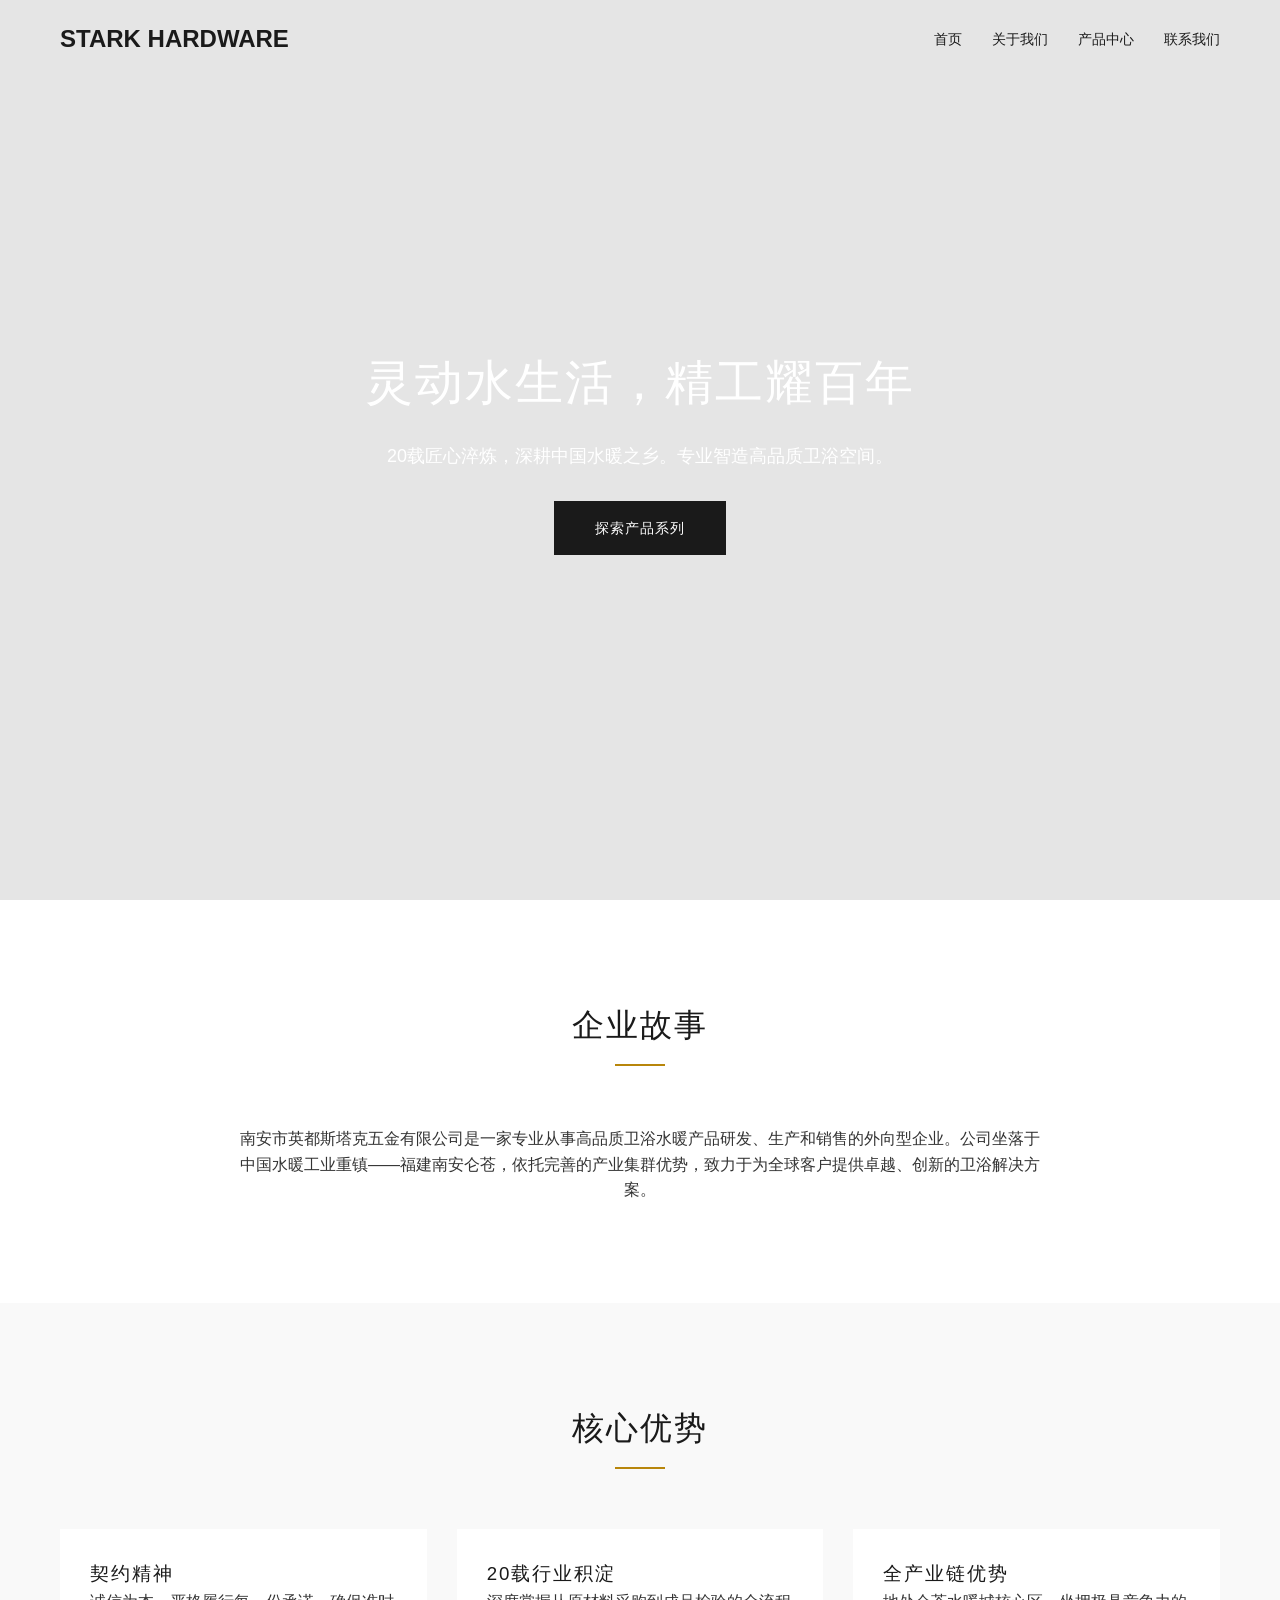
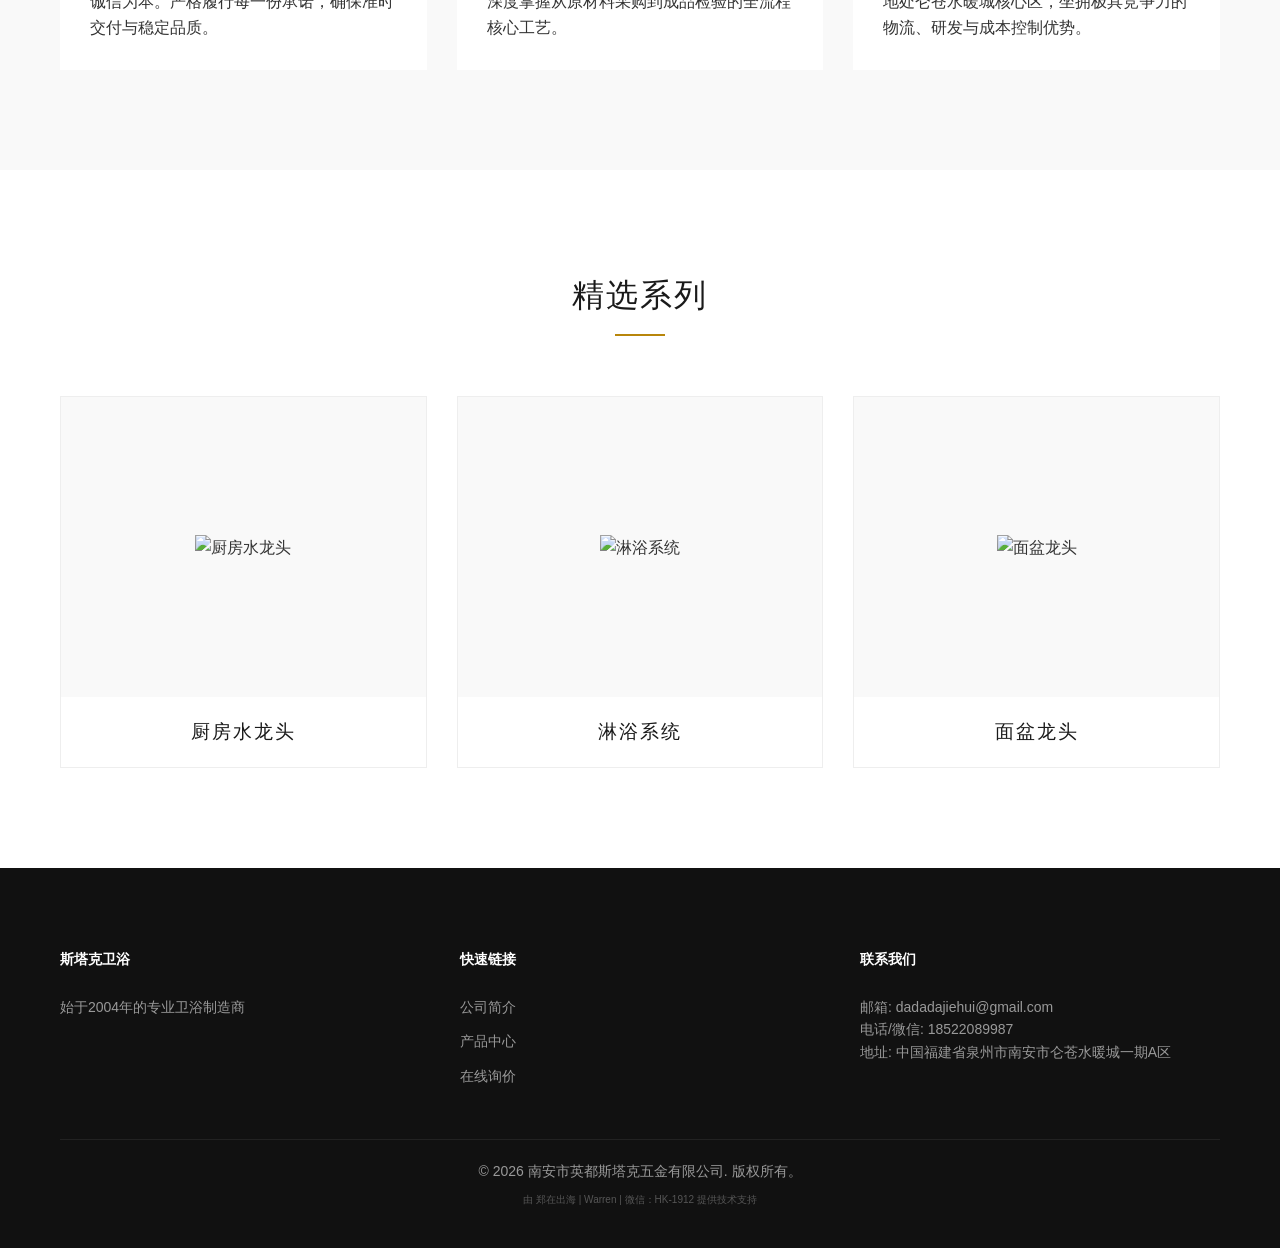
==== src/zh/index.html @ 19bd36cb "Initial commit for Stark Hardware V5 Multilingual Site" ====
<!DOCTYPE html>
<html lang="zh">
<head>
    <meta charset="UTF-8">
    <meta name="viewport" content="width=device-width, initial-scale=1.0">
    <title>斯塔克卫浴 | 专业卫浴水暖五金制造商</title>
    <meta name="description" content="南安市英都斯塔克五金有限公司 - 20余年高品质水龙头、花洒及水暖五金经验。提供专业的 OEM/ODM 服务。">
    
    <!-- Multilingual Tags -->
    <link rel="alternate" hreflang="en" href="../en/index.html" />
    <link rel="alternate" hreflang="ar" href="../ar/index.html" />
    <link rel="alternate" hreflang="zh" href="../zh/index.html" />
    <link rel="alternate" hreflang="de" href="../de/index.html" />
    <link rel="alternate" hreflang="es" href="../es/index.html" />
    <link rel="alternate" hreflang="vi" href="../vi/index.html" />
    
    <link rel="stylesheet" href="../assets/css/styles.css">
</head>
<body>

    <header>
        <div class="container">
            <nav>
                <a href="index.html" class="logo">STARK HARDWARE</a>
                <ul class="nav-links">
                    <li><a href="index.html">首页</a></li>
                    <li><a href="about.html">关于我们</a></li>
                    <li><a href="products.html">产品中心</a></li>
                    <li><a href="contact.html">联系我们</a></li>
                </ul>
            </nav>
        </div>
    </header>

    <section class="hero">
        <div class="container hero-content">
            <h1 class="reveal">灵动水生活，精工耀百年</h1>
            <p class="reveal">20载匠心淬炼，深耕中国水暖之乡。专业智造高品质卫浴空间。</p>
            <a href="products.html" class="btn reveal">探索产品系列</a>
        </div>
    </section>

    <section id="about">
        <div class="container">
            <div class="section-title reveal">
                <h2>企业故事</h2>
            </div>
            <div class="reveal" style="max-width: 800px; margin: 0 auto; text-align: center;">
                <p>南安市英都斯塔克五金有限公司是一家专业从事高品质卫浴水暖产品研发、生产和销售的外向型企业。公司坐落于中国水暖工业重镇——福建南安仑苍，依托完善的产业集群优势，致力于为全球客户提供卓越、创新的卫浴解决方案。</p>
            </div>
        </div>
    </section>

    <section id="advantages" style="background: #f9f9f9;">
        <div class="container">
            <div class="section-title reveal">
                <h2>核心优势</h2>
            </div>
            <div class="product-grid">
                <div class="product-card reveal" style="padding: 30px; border: none;">
                    <h3>契约精神</h3>
                    <p>诚信为本。严格履行每一份承诺，确保准时交付与稳定品质。</p>
                </div>
                <div class="product-card reveal" style="padding: 30px; border: none;">
                    <h3>20载行业积淀</h3>
                    <p>深度掌握从原材料采购到成品检验的全流程核心工艺。</p>
                </div>
                <div class="product-card reveal" style="padding: 30px; border: none;">
                    <h3>全产业链优势</h3>
                    <p>地处仑苍水暖城核心区，坐拥极具竞争力的物流、研发与成本控制优势。</p>
                </div>
            </div>
        </div>
    </section>

    <section id="products">
        <div class="container">
            <div class="section-title reveal">
                <h2>精选系列</h2>
            </div>
            <div class="product-grid">
                <div class="product-card reveal">
                    <div class="product-img"><img src="https://via.placeholder.com/400x400?text=Kitchen+Faucet" alt="厨房水龙头"></div>
                    <div class="product-info"><h3>厨房水龙头</h3></div>
                </div>
                <div class="product-card reveal">
                    <div class="product-img"><img src="https://via.placeholder.com/400x400?text=Shower+System" alt="淋浴系统"></div>
                    <div class="product-info"><h3>淋浴系统</h3></div>
                </div>
                <div class="product-card reveal">
                    <div class="product-img"><img src="https://via.placeholder.com/400x400?text=Basin+Mixer" alt="面盆龙头"></div>
                    <div class="product-info"><h3>面盆龙头</h3></div>
                </div>
            </div>
        </div>
    </section>

    <footer>
        <div class="container">
            <div class="footer-grid">
                <div class="footer-col">
                    <h4>斯塔克卫浴</h4>
                    <p>始于2004年的专业卫浴制造商</p>
                </div>
                <div class="footer-col">
                    <h4>快速链接</h4>
                    <ul>
                        <li><a href="about.html">公司简介</a></li>
                        <li><a href="products.html">产品中心</a></li>
                        <li><a href="contact.html">在线询价</a></li>
                    </ul>
                </div>
                <div class="footer-col">
                    <h4>联系我们</h4>
                    <p>邮箱: dadadajiehui@gmail.com</p>
                    <p>电话/微信: 18522089987</p>
                    <p>地址: 中国福建省泉州市南安市仑苍水暖城一期A区</p>
                </div>
            </div>
            <div class="copyright">
                <p>&copy; 2026 南安市英都斯塔克五金有限公司. 版权所有。</p>
                <p style="font-size: 10px; margin-top: 10px; opacity: 0.5;">由 郑在出海 | Warren | 微信：HK-1912 提供技术支持</p>
            </div>
        </div>
    </footer>

    <script src="../assets/js/main.js"></script>
</body>
</html>
---- src/assets/css/styles.css ----
/* 
  Accio Work SiteBuilder Pro V5
  Brand: 郑在出海 | Warren | 微信：HK-1912
*/

:root {
    --primary-color: #1a1a1a;
    --accent-color: #b8860b;
    --text-color: #333333;
    --light-gray: #f4f4f4;
    --white: #ffffff;
    --transition: all 0.4s cubic-bezier(0.165, 0.84, 0.44, 1);
}

* {
    margin: 0;
    padding: 0;
    box-sizing: border-box;
}

body {
    font-family: 'Helvetica Neue', Helvetica, Arial, sans-serif;
    line-height: 1.6;
    color: var(--text-color);
    background-color: var(--white);
    overflow-x: hidden;
}

/* Typography */
h1, h2, h3 {
    font-weight: 300;
    letter-spacing: 2px;
    text-transform: uppercase;
    color: var(--primary-color);
}

/* Layout */
.container {
    max-width: 1200px;
    margin: 0 auto;
    padding: 0 20px;
}

/* Header & Nav */
header {
    position: fixed;
    top: 0;
    width: 100%;
    z-index: 1000;
    padding: 20px 0;
    transition: var(--transition);
    background: transparent;
}

header.scrolled {
    background: rgba(255, 255, 255, 0.95);
    padding: 15px 0;
    box-shadow: 0 2px 10px rgba(0,0,0,0.05);
}

nav {
    display: flex;
    justify-content: space-between;
    align-items: center;
}

.logo {
    font-size: 24px;
    font-weight: 700;
    color: var(--primary-color);
    text-decoration: none;
}

.nav-links {
    display: flex;
    list-style: none;
}

.nav-links li {
    margin-left: 30px;
}

.nav-links a {
    text-decoration: none;
    color: var(--primary-color);
    font-size: 14px;
    font-weight: 500;
    text-transform: uppercase;
    transition: var(--transition);
}

.nav-links a:hover {
    color: var(--accent-color);
}

/* Hero Section */
.hero {
    height: 100vh;
    display: flex;
    align-items: center;
    background: linear-gradient(rgba(0,0,0,0.1), rgba(0,0,0,0.1)), url('../img/hero-bg.jpg') center/cover no-repeat;
    color: var(--white);
    text-align: center;
}

.hero-content {
    width: 100%;
}

.hero h1 {
    font-size: 48px;
    margin-bottom: 20px;
    color: var(--white);
}

.hero p {
    font-size: 18px;
    margin-bottom: 30px;
    max-width: 600px;
    margin-left: auto;
    margin-right: auto;
}

.btn {
    display: inline-block;
    padding: 15px 40px;
    background: var(--primary-color);
    color: var(--white);
    text-decoration: none;
    text-transform: uppercase;
    font-size: 14px;
    letter-spacing: 1px;
    transition: var(--transition);
    border: 1px solid var(--primary-color);
}

.btn:hover {
    background: transparent;
    color: var(--primary-color);
}

/* Sections */
section {
    padding: 100px 0;
}

.section-title {
    text-align: center;
    margin-bottom: 60px;
}

.section-title h2 {
    font-size: 32px;
    position: relative;
    padding-bottom: 15px;
}

.section-title h2::after {
    content: '';
    position: absolute;
    bottom: 0;
    left: 50%;
    transform: translateX(-50%);
    width: 50px;
    height: 2px;
    background: var(--accent-color);
}

/* Product Grid */
.product-grid {
    display: grid;
    grid-template-columns: repeat(auto-fit, minmax(280px, 1fr));
    gap: 30px;
}

.product-card {
    background: var(--white);
    border: 1px solid #eee;
    overflow: hidden;
    transition: var(--transition);
    position: relative;
}

.product-card:hover {
    transform: translateY(-10px);
    box-shadow: 0 10px 30px rgba(0,0,0,0.1);
}

.product-img {
    height: 300px;
    background: #f9f9f9;
    display: flex;
    align-items: center;
    justify-content: center;
    overflow: hidden;
}

.product-img img {
    max-width: 80%;
    transition: var(--transition);
}

.product-card:hover .product-img img {
    transform: scale(1.1);
}

.product-info {
    padding: 20px;
    text-align: center;
}

/* Interaction: Scroll Reveal */
.reveal {
    opacity: 0;
    transform: translateY(30px);
    transition: all 0.8s ease-out;
}

.reveal.active {
    opacity: 1;
    transform: translateY(0);
}

/* RTL Support */
[dir="rtl"] {
    text-align: right;
}

[dir="rtl"] .nav-links li {
    margin-left: 0;
    margin-right: 30px;
}

/* Footer */
footer {
    background: #111;
    color: #999;
    padding: 80px 0 40px;
    font-size: 14px;
}

.footer-grid {
    display: grid;
    grid-template-columns: repeat(auto-fit, minmax(200px, 1fr));
    gap: 40px;
    margin-bottom: 40px;
}

.footer-col h4 {
    color: var(--white);
    margin-bottom: 25px;
}

.footer-col ul {
    list-style: none;
}

.footer-col ul li {
    margin-bottom: 12px;
}

.footer-col a {
    color: #999;
    text-decoration: none;
    transition: var(--transition);
}

.footer-col a:hover {
    color: var(--white);
}

.copyright {
    border-top: 1px solid #222;
    padding-top: 20px;
    text-align: center;
}
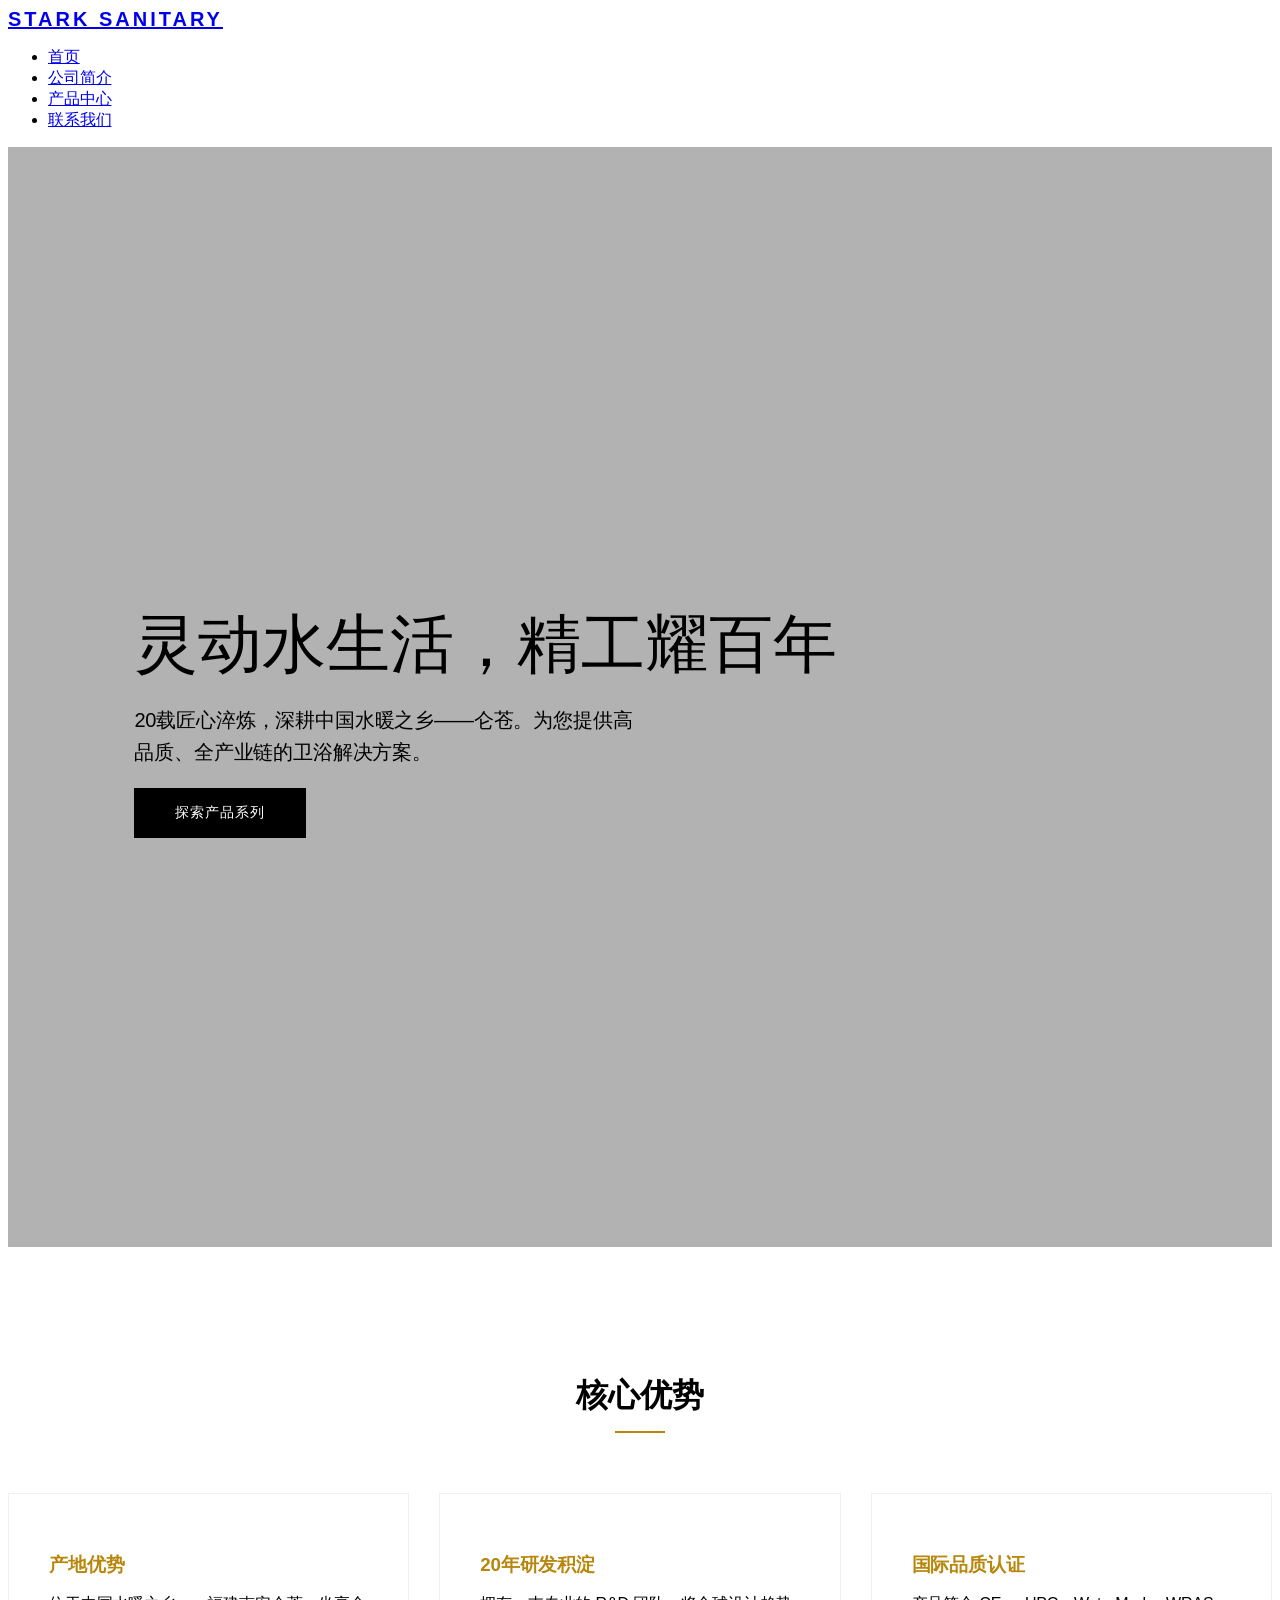
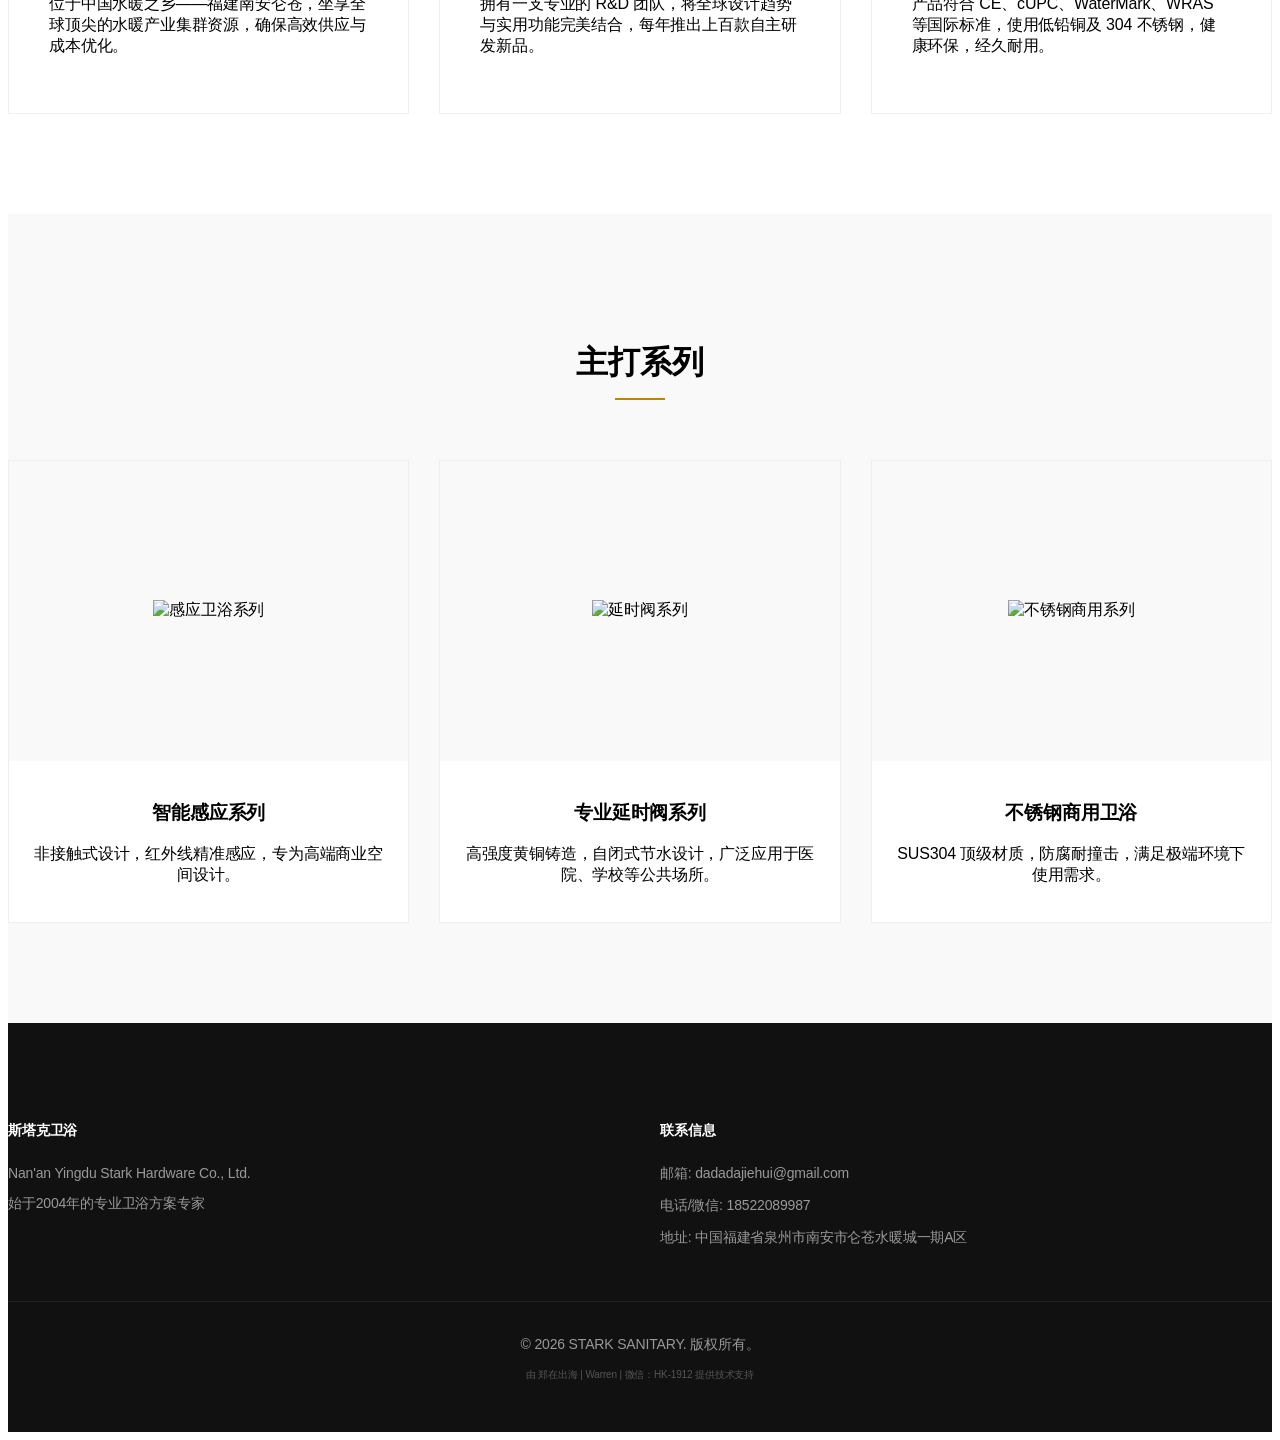
==== commit eb384ea1: "Official V5 Commercial Launch" ====
--- a/src/zh/index.html
+++ b/src/zh/index.html
@@ -3,8 +3,8 @@
 <head>
     <meta charset="UTF-8">
     <meta name="viewport" content="width=device-width, initial-scale=1.0">
-    <title>斯塔克卫浴 | 专业卫浴水暖五金制造商</title>
-    <meta name="description" content="南安市英都斯塔克五金有限公司 - 20余年高品质水龙头、花洒及水暖五金经验。提供专业的 OEM/ODM 服务。">
+    <title>斯塔克卫浴 | STARK SANITARY - 专业水暖五金制造商</title>
+    <meta name="description" content="南安市英都斯塔克五金有限公司 - 20余年高品质水龙头、花洒及水暖五金经验。深耕中国水暖之乡仑苍，提供专业的 OEM/ODM 服务。">
     
     <!-- Multilingual Tags -->
     <link rel="alternate" hreflang="en" href="../en/index.html" />
@@ -15,16 +15,21 @@
     <link rel="alternate" hreflang="vi" href="../vi/index.html" />
     
     <link rel="stylesheet" href="../assets/css/styles.css">
+    <style>
+        .hero {
+            background: linear-gradient(rgba(0,0,0,0.3), rgba(0,0,0,0.3)), url('https://s.alicdn.com/@sc04/kf/H19c6adebd34f4d779b2e048e5952ad27G/SUS304-Stainless-Steel-Digital-Waterfall-Rain-Shower.jpg') center/cover no-repeat;
+        }
+    </style>
 </head>
 <body>
 
     <header>
         <div class="container">
             <nav>
-                <a href="index.html" class="logo">STARK HARDWARE</a>
+                <a href="index.html" class="logo">STARK SANITARY</a>
                 <ul class="nav-links">
                     <li><a href="index.html">首页</a></li>
-                    <li><a href="about.html">关于我们</a></li>
+                    <li><a href="about.html">公司简介</a></li>
                     <li><a href="products.html">产品中心</a></li>
                     <li><a href="contact.html">联系我们</a></li>
                 </ul>
@@ -35,61 +40,59 @@
     <section class="hero">
         <div class="container hero-content">
             <h1 class="reveal">灵动水生活，精工耀百年</h1>
-            <p class="reveal">20载匠心淬炼，深耕中国水暖之乡。专业智造高品质卫浴空间。</p>
+            <p class="reveal">20载匠心淬炼，深耕中国水暖之乡——仑苍。为您提供高品质、全产业链的卫浴解决方案。</p>
             <a href="products.html" class="btn reveal">探索产品系列</a>
         </div>
     </section>
 
-    <section id="about">
-        <div class="container">
-            <div class="section-title reveal">
-                <h2>企业故事</h2>
-            </div>
-            <div class="reveal" style="max-width: 800px; margin: 0 auto; text-align: center;">
-                <p>南安市英都斯塔克五金有限公司是一家专业从事高品质卫浴水暖产品研发、生产和销售的外向型企业。公司坐落于中国水暖工业重镇——福建南安仑苍，依托完善的产业集群优势，致力于为全球客户提供卓越、创新的卫浴解决方案。</p>
-            </div>
-        </div>
-    </section>
-
-    <section id="advantages" style="background: #f9f9f9;">
+    <section id="advantages" style="background: #ffffff;">
         <div class="container">
             <div class="section-title reveal">
                 <h2>核心优势</h2>
             </div>
             <div class="product-grid">
-                <div class="product-card reveal" style="padding: 30px; border: none;">
-                    <h3>契约精神</h3>
-                    <p>诚信为本。严格履行每一份承诺，确保准时交付与稳定品质。</p>
+                <div class="product-card reveal" style="padding: 40px; border: 1px solid #f0f0f0; text-align: left;">
+                    <h3 style="margin-bottom: 15px; color: #b8860b;">产地优势</h3>
+                    <p>位于中国水暖之乡——福建南安仑苍，坐享全球顶尖的水暖产业集群资源，确保高效供应与成本优化。</p>
                 </div>
-                <div class="product-card reveal" style="padding: 30px; border: none;">
-                    <h3>20载行业积淀</h3>
-                    <p>深度掌握从原材料采购到成品检验的全流程核心工艺。</p>
+                <div class="product-card reveal" style="padding: 40px; border: 1px solid #f0f0f0; text-align: left;">
+                    <h3 style="margin-bottom: 15px; color: #b8860b;">20年研发积淀</h3>
+                    <p>拥有一支专业的 R&D 团队，将全球设计趋势与实用功能完美结合，每年推出上百款自主研发新品。</p>
                 </div>
-                <div class="product-card reveal" style="padding: 30px; border: none;">
-                    <h3>全产业链优势</h3>
-                    <p>地处仑苍水暖城核心区，坐拥极具竞争力的物流、研发与成本控制优势。</p>
+                <div class="product-card reveal" style="padding: 40px; border: 1px solid #f0f0f0; text-align: left;">
+                    <h3 style="margin-bottom: 15px; color: #b8860b;">国际品质认证</h3>
+                    <p>产品符合 CE、cUPC、WaterMark、WRAS 等国际标准，使用低铅铜及 304 不锈钢，健康环保，经久耐用。</p>
                 </div>
             </div>
         </div>
     </section>
 
-    <section id="products">
+    <section id="categories" style="background: #f9f9f9;">
         <div class="container">
             <div class="section-title reveal">
-                <h2>精选系列</h2>
+                <h2>主打系列</h2>
             </div>
             <div class="product-grid">
                 <div class="product-card reveal">
-                    <div class="product-img"><img src="https://via.placeholder.com/400x400?text=Kitchen+Faucet" alt="厨房水龙头"></div>
-                    <div class="product-info"><h3>厨房水龙头</h3></div>
+                    <div class="product-img"><img src="https://s.alicdn.com/@sc04/kf/H9cad3bf47aaf46c79ad271e76469a458j/Chrome-Automatic-Sensor-Bathroom-Basin-Faucet-Touchless.jpg" alt="感应卫浴系列"></div>
+                    <div class="product-info">
+                        <h3>智能感应系列</h3>
+                        <p>非接触式设计，红外线精准感应，专为高端商业空间设计。</p>
+                    </div>
                 </div>
                 <div class="product-card reveal">
-                    <div class="product-img"><img src="https://via.placeholder.com/400x400?text=Shower+System" alt="淋浴系统"></div>
-                    <div class="product-info"><h3>淋浴系统</h3></div>
+                    <div class="product-img"><img src="https://s.alicdn.com/@sc04/kf/Hd87b785020ee4b56baa9b24c1d2957c4g/Double-Outlet-Garden-Tap-1-2-3.jpg" alt="延时阀系列"></div>
+                    <div class="product-info">
+                        <h3>专业延时阀系列</h3>
+                        <p>高强度黄铜铸造，自闭式节水设计，广泛应用于医院、学校等公共场所。</p>
+                    </div>
                 </div>
                 <div class="product-card reveal">
-                    <div class="product-img"><img src="https://via.placeholder.com/400x400?text=Basin+Mixer" alt="面盆龙头"></div>
-                    <div class="product-info"><h3>面盆龙头</h3></div>
+                    <div class="product-img"><img src="https://s.alicdn.com/@sc04/kf/H99fbb47d32ed491d8a3267928eac2de3h/SUS304-Stainless-Steel-One-Piece-Floor-Mounted.jpg" alt="不锈钢商用系列"></div>
+                    <div class="product-info">
+                        <h3>不锈钢商用卫浴</h3>
+                        <p>SUS304 顶级材质，防腐耐撞击，满足极端环境下使用需求。</p>
+                    </div>
                 </div>
             </div>
         </div>
@@ -100,25 +103,18 @@
             <div class="footer-grid">
                 <div class="footer-col">
                     <h4>斯塔克卫浴</h4>
-                    <p>始于2004年的专业卫浴制造商</p>
+                    <p>Nan'an Yingdu Stark Hardware Co., Ltd.</p>
+                    <p>始于2004年的专业卫浴方案专家</p>
                 </div>
                 <div class="footer-col">
-                    <h4>快速链接</h4>
-                    <ul>
-                        <li><a href="about.html">公司简介</a></li>
-                        <li><a href="products.html">产品中心</a></li>
-                        <li><a href="contact.html">在线询价</a></li>
-                    </ul>
-                </div>
-                <div class="footer-col">
-                    <h4>联系我们</h4>
+                    <h4>联系信息</h4>
                     <p>邮箱: dadadajiehui@gmail.com</p>
                     <p>电话/微信: 18522089987</p>
                     <p>地址: 中国福建省泉州市南安市仑苍水暖城一期A区</p>
                 </div>
             </div>
             <div class="copyright">
-                <p>&copy; 2026 南安市英都斯塔克五金有限公司. 版权所有。</p>
+                <p>&copy; 2026 STARK SANITARY. 版权所有。</p>
                 <p style="font-size: 10px; margin-top: 10px; opacity: 0.5;">由 郑在出海 | Warren | 微信：HK-1912 提供技术支持</p>
             </div>
         </div>
--- a/src/assets/css/styles.css
+++ b/src/assets/css/styles.css
@@ -4,121 +4,69 @@
 */
 
 :root {
-    --primary-color: #1a1a1a;
+    --primary-color: #000000;
     --accent-color: #b8860b;
-    --text-color: #333333;
-    --light-gray: #f4f4f4;
+    --text-color: #1a1a1a;
+    --light-gray: #f2f2f2;
     --white: #ffffff;
-    --transition: all 0.4s cubic-bezier(0.165, 0.84, 0.44, 1);
-}
-
-* {
-    margin: 0;
-    padding: 0;
-    box-sizing: border-box;
+    --transition: all 0.5s cubic-bezier(0.23, 1, 0.32, 1);
 }
 
 body {
-    font-family: 'Helvetica Neue', Helvetica, Arial, sans-serif;
-    line-height: 1.6;
-    color: var(--text-color);
-    background-color: var(--white);
-    overflow-x: hidden;
-}
-
-/* Typography */
-h1, h2, h3 {
-    font-weight: 300;
-    letter-spacing: 2px;
-    text-transform: uppercase;
-    color: var(--primary-color);
-}
-
-/* Layout */
-.container {
-    max-width: 1200px;
-    margin: 0 auto;
-    padding: 0 20px;
-}
-
-/* Header & Nav */
-header {
-    position: fixed;
-    top: 0;
-    width: 100%;
-    z-index: 1000;
-    padding: 20px 0;
-    transition: var(--transition);
-    background: transparent;
-}
-
-header.scrolled {
-    background: rgba(255, 255, 255, 0.95);
-    padding: 15px 0;
-    box-shadow: 0 2px 10px rgba(0,0,0,0.05);
-}
-
-nav {
-    display: flex;
-    justify-content: space-between;
-    align-items: center;
+    font-family: 'Inter', 'Helvetica Neue', Arial, sans-serif;
+    letter-spacing: -0.01em;
 }
 
 .logo {
-    font-size: 24px;
-    font-weight: 700;
-    color: var(--primary-color);
-    text-decoration: none;
-}
-
-.nav-links {
-    display: flex;
-    list-style: none;
-}
-
-.nav-links li {
-    margin-left: 30px;
-}
-
-.nav-links a {
-    text-decoration: none;
-    color: var(--primary-color);
-    font-size: 14px;
-    font-weight: 500;
-    text-transform: uppercase;
-    transition: var(--transition);
-}
-
-.nav-links a:hover {
-    color: var(--accent-color);
-}
-
-/* Hero Section */
+    font-family: 'Inter', sans-serif;
+    font-weight: 800;
+    letter-spacing: 3px;
+    font-size: 20px;
+}
+
 .hero {
     height: 100vh;
     display: flex;
     align-items: center;
-    background: linear-gradient(rgba(0,0,0,0.1), rgba(0,0,0,0.1)), url('../img/hero-bg.jpg') center/cover no-repeat;
-    color: var(--white);
-    text-align: center;
-}
-
-.hero-content {
-    width: 100%;
+    justify-content: flex-start;
+    padding-left: 10%;
+    background: linear-gradient(90deg, rgba(0,0,0,0.4) 0%, rgba(0,0,0,0) 100%), 
+                url('https://s.alicdn.com/@sc04/kf/H19c6adebd34f4d779b2e048e5952ad27G/SUS304-Stainless-Steel-Digital-Waterfall-Rain-Shower.jpg') center/cover no-repeat;
+    text-align: left;
 }
 
 .hero h1 {
-    font-size: 48px;
-    margin-bottom: 20px;
-    color: var(--white);
+    font-size: 64px;
+    font-weight: 200;
+    line-height: 1.1;
+    margin-bottom: 25px;
 }
 
 .hero p {
-    font-size: 18px;
-    margin-bottom: 30px;
-    max-width: 600px;
-    margin-left: auto;
-    margin-right: auto;
+    font-size: 20px;
+    font-weight: 300;
+    max-width: 500px;
+    margin-left: 0;
+    line-height: 1.6;
+    opacity: 0.9;
+}
+
+/* Certificate Section */
+.cert-grid {
+    display: flex;
+    justify-content: center;
+    gap: 40px;
+    flex-wrap: wrap;
+    opacity: 0.6;
+    margin-top: 50px;
+}
+
+.cert-item {
+    font-size: 12px;
+    font-weight: 700;
+    text-transform: uppercase;
+    border: 1px solid #ccc;
+    padding: 10px 20px;
 }
 
 .btn {
